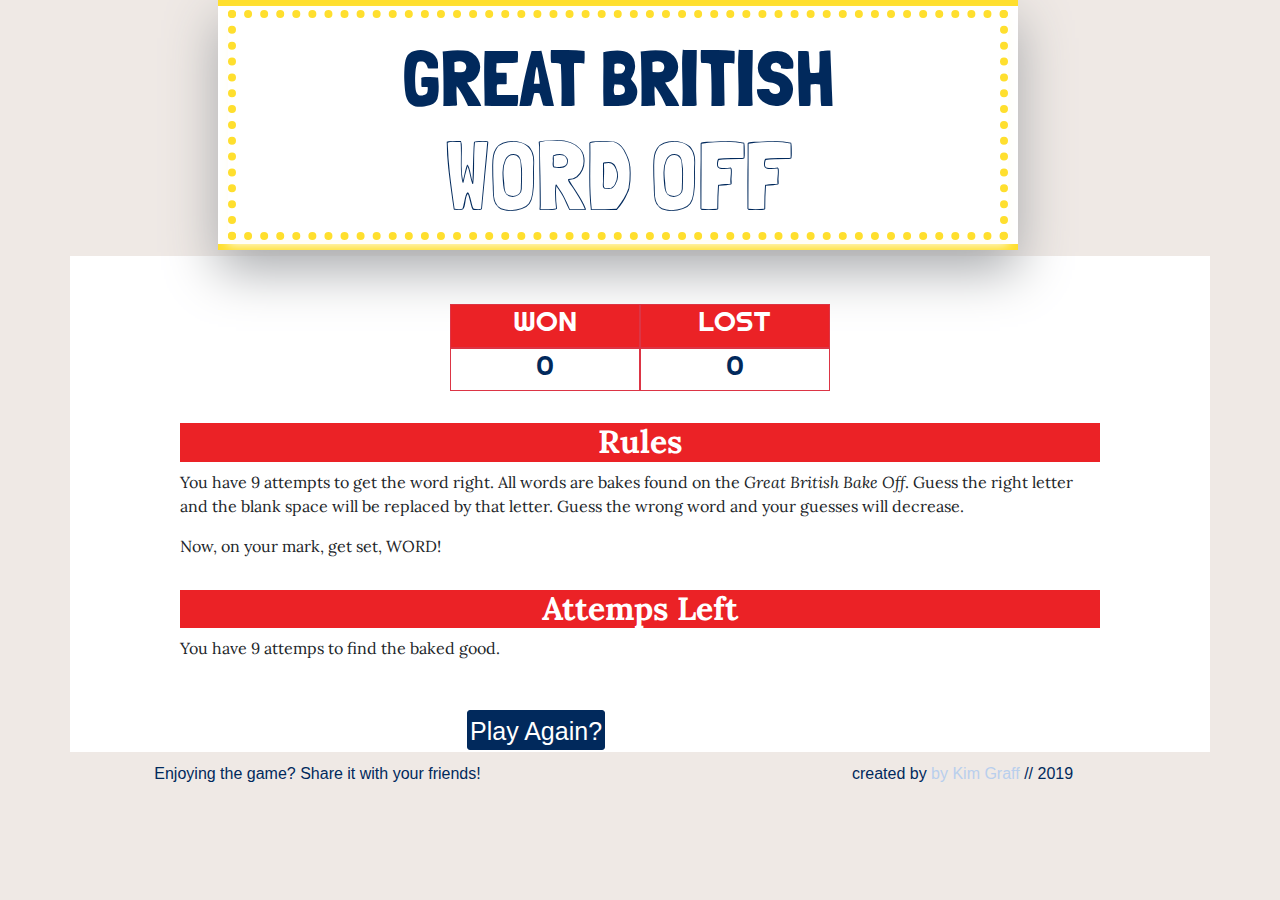
==== index.html @ e78def2b "trying to add buttons" ====
<!DOCTYPE html>
<html lang="en">
<head>
    <meta charset="UTF-8">
    <meta name="viewport" content="width=device-width, initial-scale=1.0">
    <meta http-equiv="X-UA-Compatible" content="ie=edge">
    <!--british flag favicon-->
    <link rel="shortcut icon" href="favicon.ico">
    <!--bootstrap-->
    <link rel="stylesheet" href="https://stackpath.bootstrapcdn.com/bootstrap/4.3.1/css/bootstrap.min.css" integrity="sha384-ggOyR0iXCbMQv3Xipma34MD+dH/1fQ784/j6cY/iJTQUOhcWr7x9JvoRxT2MZw1T" crossorigin="anonymous">
    <!--adding css-->
    <link rel="stylesheet" href="style.css">
    <!--add fonts Londrina Outline, Londrina Solid, Lora, and Righteous-->
    <link href="https://fonts.googleapis.com/css?family=Londrina+Outline|Londrina+Solid|Lora|Righteous" rel="stylesheet">
    <title>The Great British Word Off</title>
</head>
<body>

<!--Great British Word Off Animated Top Header // Row 1 // 1 Column //-->
    <header>
        <div class="row">
            <div class="col-md-2"></div>
                <div class="col-md-8">
                    <div class="box">
                        <span></span>
                        <span></span>
                        <span></span>
                        <span></span>
                        <div class="content">
                            <p class="header1">GREAT BRITISH</p>
                            <p class="header2">WORD OFF</p>
                        </div>
                    </div>
                </div>
            <div class="col-md-2"></div>
        </div>
    </header>

<!--CONTAINER START-->
    <div class="container">

<!--SCORE BOARD STARTS // store win and losses // 2 rows // 4 colms-->
        <div class="row mt-5"> 
            <div class="col mt-5"></div>
            <div class="col-2 border border-danger mt-5" id="won-label">
                <h3>WON</h3>
            </div>
            <div class="col-2 border border-danger mt-5" id="lost-label">
                <h3>LOST</h3>
            </div>
           <div class="col mt-5"></div>
        </div>
        <div class="row">
            <div class="col"></div>
            <div class="col-2 border border-danger" id="won-count">
                <h3 id="won">0</h3>  <!--wins will be stored here-->
            </div>
            <div class="col-2 border border-danger" id="lost-count">
                <h3 id="lost">0</h3>  <!--losses will be stored here-->
            </div>
            <div class="col"></div>
        </div> 
<!--END SCORE BOARD -->

<!--RULES FOR GAME START-->
        <div class="row mt-3">
            <div class="col-sm">
            </div>
            <div class="col-md-10  mt-3" id="rules">
                <h2>Rules</h2>
                <p>You have 9 attempts to get the word right. All words are bakes found on the <em>Great British Bake Off</em>. Guess the right letter and the blank space will be replaced by that letter. Guess the wrong word and your guesses will decrease.</p> 
                <p>Now, on your mark, get set, WORD!</p>
            </div>
            <div class="col-sm"></div>
        </div>
<!--lives updated below-->   
        <div class="row">
                <div class="col-sm"></div>
                <div class="col-md-10  mt-3">
                    <h2>Attemps Left</h2>
                    <p>You have <span id="lives-left">9</span> attemps to find the baked good. </p>
                    <div id="letter-buttons"></div> <!--words go here-->
                </div>
                <div class="col-sm"></div>
        </div>

<!--PLAY AGAIN AREA-->
        <div class="row mt-3">
            <div class="col-md-4"></div>
            <div class="col-md-4 mt-3">
                <button id="playAgain" class="game">Play Again?</button>
            </div>
            <div class="col-md-4"></div>
        </div>
<!--PLAY AGAIN END-->

    </div>
<!--CONTAINER END-->

<!--FOOTER-->
    <div class="footer">
        <div class="row">
            <div class="col-6"> <!--figure this out later-->
                Enjoying the game? Share it with your friends!
            </div>
            <div class="col-6"> <!--copyright thingy-->
                created by <a href="https://github.com/kkgraph" id="signature">by Kim Graff</a> // 2019</a>
            </div>
        </div>
    </div>
<!--FOOTER END-->

<!--link to javascript-->
<script src="logic.js"></script>
</body>
</html>
---- style.css ----
/*BASICS*/
* {
    margin: 0;
    padding: 0;
}
body {
    margin: 0;
    padding: 0;
    background:#EFE9E5;
    font-family: 'Lora', serif;
}

/*LINK*/

a {
    color: #B9CFED;
}
a:visited {
    color: #01295C;
} 
a:hover {
    color: white;
    background: #01295C;
}
a:active {
    color: #EB2226;
}

/*ANIMATED HEADER BOX ELEMENTS*/
/*WHY DOES THE LEFT AND RIGHT ONE NOT WORK UGHHHH*/
.box {
    position: absolute;
/*    top: 10%;
    left: 20%; */
    transform: translate(-50%, -50);
    width: 800px;
    height: 250px;
    background: white;
    box-sizing: border-box;
    overflow: hidden;
    box-shadow: 0 20px 50px #A7A9AC; /*maybe remove*/
    border: 2px solid(#A7A9AC);
}
.box::before {
    content: '';
    position: absolute;
    top: 0;
    left: -100%;
    width: 100%;
    height: 100%;
    background:#fff5bf;
    transition: 0.5s;
    pointer-events: none;
}
.box:hover::before {
    left: -50%;
    transform: skewX(-5deg);
}
.box .content {
    position: absolute;
    top: 10px;
    left: 10px;
    right: 10px;
    bottom: 10px;
    border: 8px dotted #ffdf2e;
    text-align: center;
    box-shadow: 0 5px 10px #fffdf2;
}
.box .content .header1 {
    color: #01295C;
    font-family: 'Londrina Solid', cursive;
    font-size: 5em;
    margin: 0;
    padding: 0;
}

.box .content .header2 {
    color: #01295C;
    font-family: 'Londrina Outline', cursive;
    font-size: 6em;
    margin: -35px;
    padding: 0;
}

.box span {
    position: absolute;
    top: 0;
    left: 0;
    width: 100%;
    height: 100%;
    display: block;
    box-sizing: border-box;
}
.box span:nth-child(1) {
    transform: rotate(0deg);
}
.box span:nth-child(3) {
    transform: rotate(180deg);
} 
.box span:before {
    content: '';
    position: absolute;
    width: 100%;
    height: 6px;
    background: #ffdf2e;
    animation: animate 4s linear infinite;
}

@keyframes animate {
    0%
    {
        transform: scaleX(0);
        transform-origin: left;
    }
    50%
    {
        transform: scaleX(1);
        transform-origin: left;
    } 
    50.1%
    {
        transform: scaleX(1);
        transform-origin: right;
    }
    100%
    {
        transform: scaleX(0);
        transform-origin: right;
    }
}

/*CONTAINER CONTENTS*/
.container {
    margin-top: 20%;
    margin-left: auto;
    margin-right: auto;
    background: white;
}
h2 {
    color: white;
    background: #EB2226;
    font-weight: bold;
    text-align: center;
}
h3 {
    color:white;
    font-family: 'Righteous', cursive;
    text-align: center;
}

/*SCORE BOARD STUFF*/
#won-label {
    background: #EB2226;
}

#lost-label {
    background: #EB2226;
}

#won {
    color: #01295C;
}

#lost {
    color: #01295C;
}

/*BUTTONS TO PLAY AGAIN*/
button{
    color:white;
    background-color: #01295C;
    font-family: sans-serif;
    font-size:25px;
    padding:2px 2px 2px 2px;
    min-width:30px;
    height:40px;
    margin: 2px 2px 2px 2px;
    border: solid 1px #01295C;
    border-radius: 3px;
  }
  
  button:hover{
    background-color:white;
    color: #01295C;
    cursor:pointer;
  }
  
  button:disabled:hover{
    background-color: #88ace0;
    border: solid 1px #88ace0;
  }
  
  button:disabled{
    border: 1px solid #A7A9AC;
    background-color: #A7A9AC;
    color: white;
    cursor: auto;
  }

  /*FOOTERS*/
  .footer {
      color: #01295C;
      margin: 10px;
      padding: auto;
      font-family: sans-serif;
      text-align: center;
  }
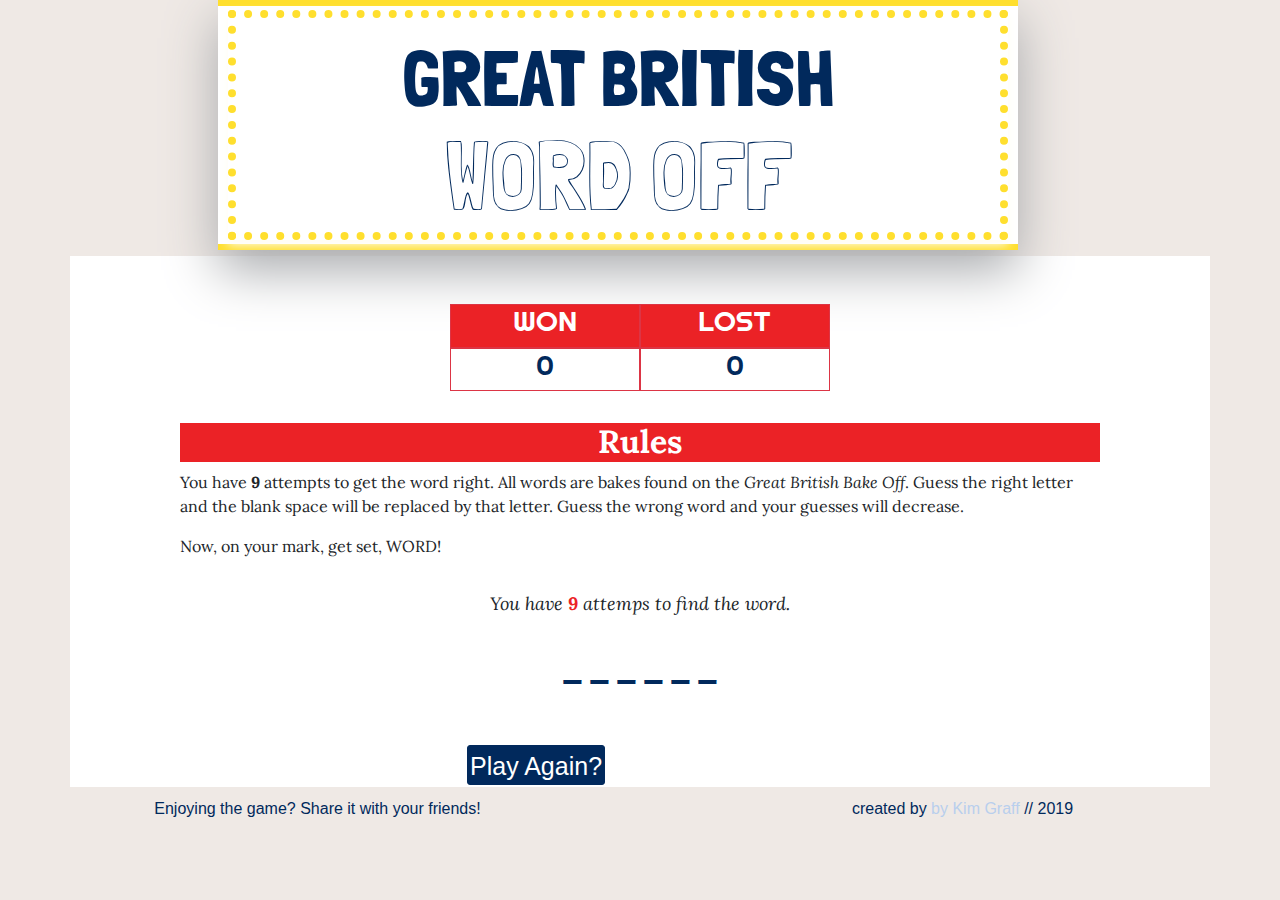
==== commit 0895a055: "ugh" ====
--- a/index.html
+++ b/index.html
@@ -52,10 +52,10 @@
         </div>
         <div class="row">
             <div class="col"></div>
-            <div class="col-2 border border-danger" id="won-count">
+            <div class="col-2 border border-danger" id="win-counter">
                 <h3 id="won">0</h3>  <!--wins will be stored here-->
             </div>
-            <div class="col-2 border border-danger" id="lost-count">
+            <div class="col-2 border border-danger" id="loss-counter">
                 <h3 id="lost">0</h3>  <!--losses will be stored here-->
             </div>
             <div class="col"></div>
@@ -68,20 +68,37 @@
             </div>
             <div class="col-md-10  mt-3" id="rules">
                 <h2>Rules</h2>
-                <p>You have 9 attempts to get the word right. All words are bakes found on the <em>Great British Bake Off</em>. Guess the right letter and the blank space will be replaced by that letter. Guess the wrong word and your guesses will decrease.</p> 
+                <p>You have <strong>9</strong> attempts to get the word right. All words are bakes found on the <em>Great British Bake Off</em>. Guess the right letter and the blank space will be replaced by that letter. Guess the wrong word and your guesses will decrease.</p> 
                 <p>Now, on your mark, get set, WORD!</p>
             </div>
             <div class="col-sm"></div>
         </div>
-<!--lives updated below-->   
+
+<!--ATTEMPS LEFT-->
         <div class="row">
                 <div class="col-sm"></div>
-                <div class="col-md-10  mt-3">
-                    <h2>Attemps Left</h2>
-                    <p>You have <span id="lives-left">9</span> attemps to find the baked good. </p>
-                    <div id="letter-buttons"></div> <!--words go here-->
+                <div class="col-md-10  mt-3" id="guesses">
+                    <p>You have <span id="guesses-left">9</span> attemps to find the word. </p>
                 </div>
                 <div class="col-sm"></div>
+        </div>
+
+<!--PUZZLE STATE--> 
+        <div class="row">
+                <div class="col-sm"></div>
+                <div class="col-md-10 mt-3">
+                    <h1 id="puzzle-state">_ _ _ _ _ _</h1>
+                </div>
+                <div class="col-sm"></div>
+            </div>
+
+<!--PLAY BUTTONS-->
+        <div class="row">
+            <div class="col-sm"></div>
+            <div class="col-md-10 mt-3">
+                <div id="letter-buttons"></div> <!--words go here-->
+            </div>
+            <div class="col-sm"></div>
         </div>
 
 <!--PLAY AGAIN AREA-->
--- a/style.css
+++ b/style.css
@@ -137,6 +137,12 @@
     margin-right: auto;
     background: white;
 }
+h1 {
+    color: #01295C;
+    font-family: 'Londrina Solid', cursive;
+    font-size: 2em;
+    text-align: center;
+}
 h2 {
     color: white;
     background: #EB2226;
@@ -164,6 +170,19 @@
 
 #lost {
     color: #01295C;
+}
+
+#guesses-left {
+    color: #EB2226;
+    font-weight: bold;
+    font-style: normal;
+    font-size: 18px;
+}
+
+#guesses {
+    text-align: center;
+    font-style: italic;
+    font-size: 18px;
 }
 
 /*BUTTONS TO PLAY AGAIN*/
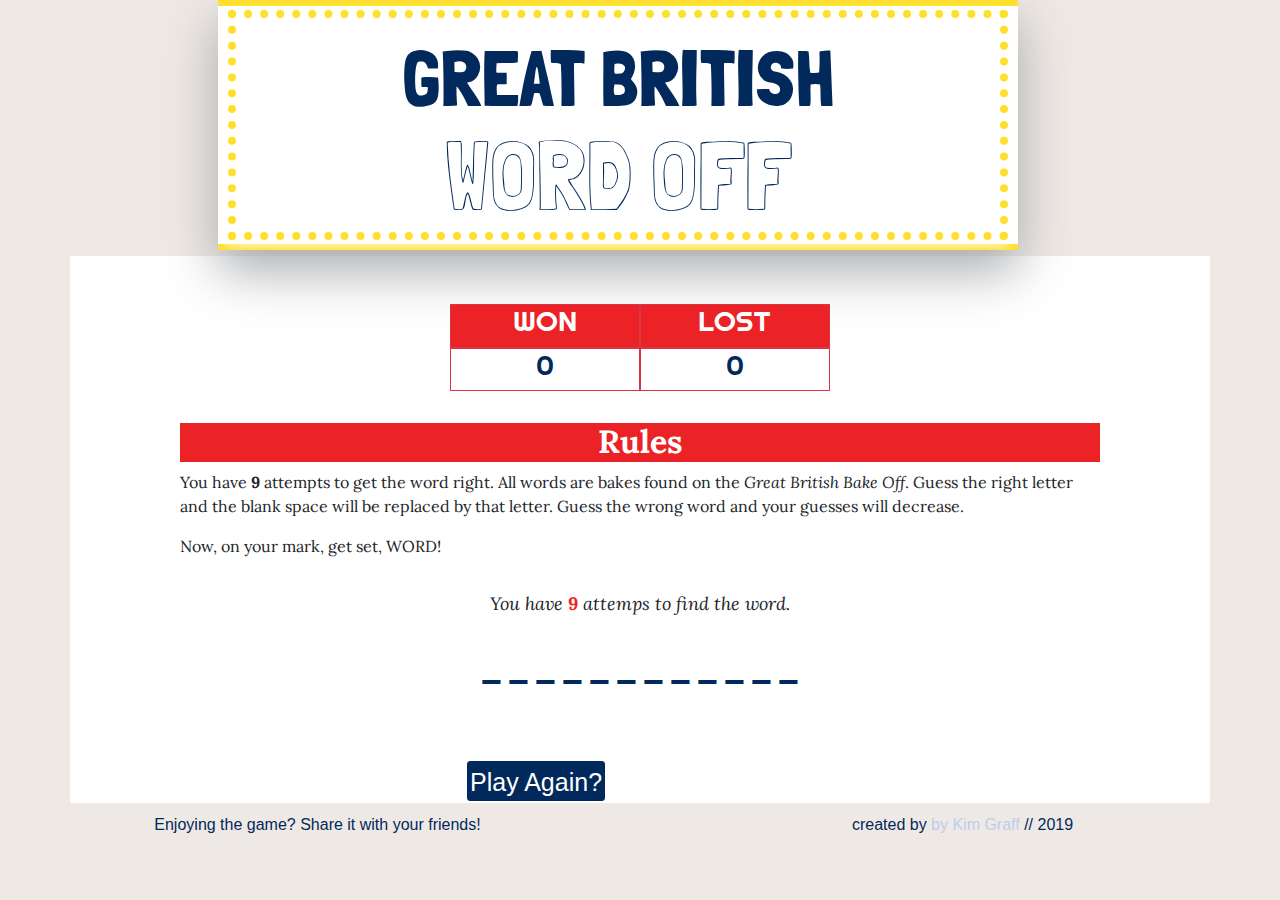
==== commit e1378bac: "90% functioning but still needs more style" ====
--- a/index.html
+++ b/index.html
@@ -96,11 +96,20 @@
         <div class="row">
             <div class="col-sm"></div>
             <div class="col-md-10 mt-3">
-                <div id="letter-buttons"></div> <!--words go here-->
+                <div id="wrong-guesses"></div> <!--words go here-->
             </div>
             <div class="col-sm"></div>
         </div>
 
+<!--GUESS LETTERS-->
+        <div class="row">
+                <div class="col-sm"></div>
+                <div class="col-md-10 mt-3">
+                    <div id="letter-buttons"></div> <!--words go here-->
+                </div>
+                <div class="col-sm"></div>
+            </div>
+    
 <!--PLAY AGAIN AREA-->
         <div class="row mt-3">
             <div class="col-md-4"></div>
@@ -127,7 +136,7 @@
     </div>
 <!--FOOTER END-->
 
-<!--link to javascript-->
+<!--LINK JAVASCRIPT-->
 <script src="logic.js"></script>
 </body>
 </html>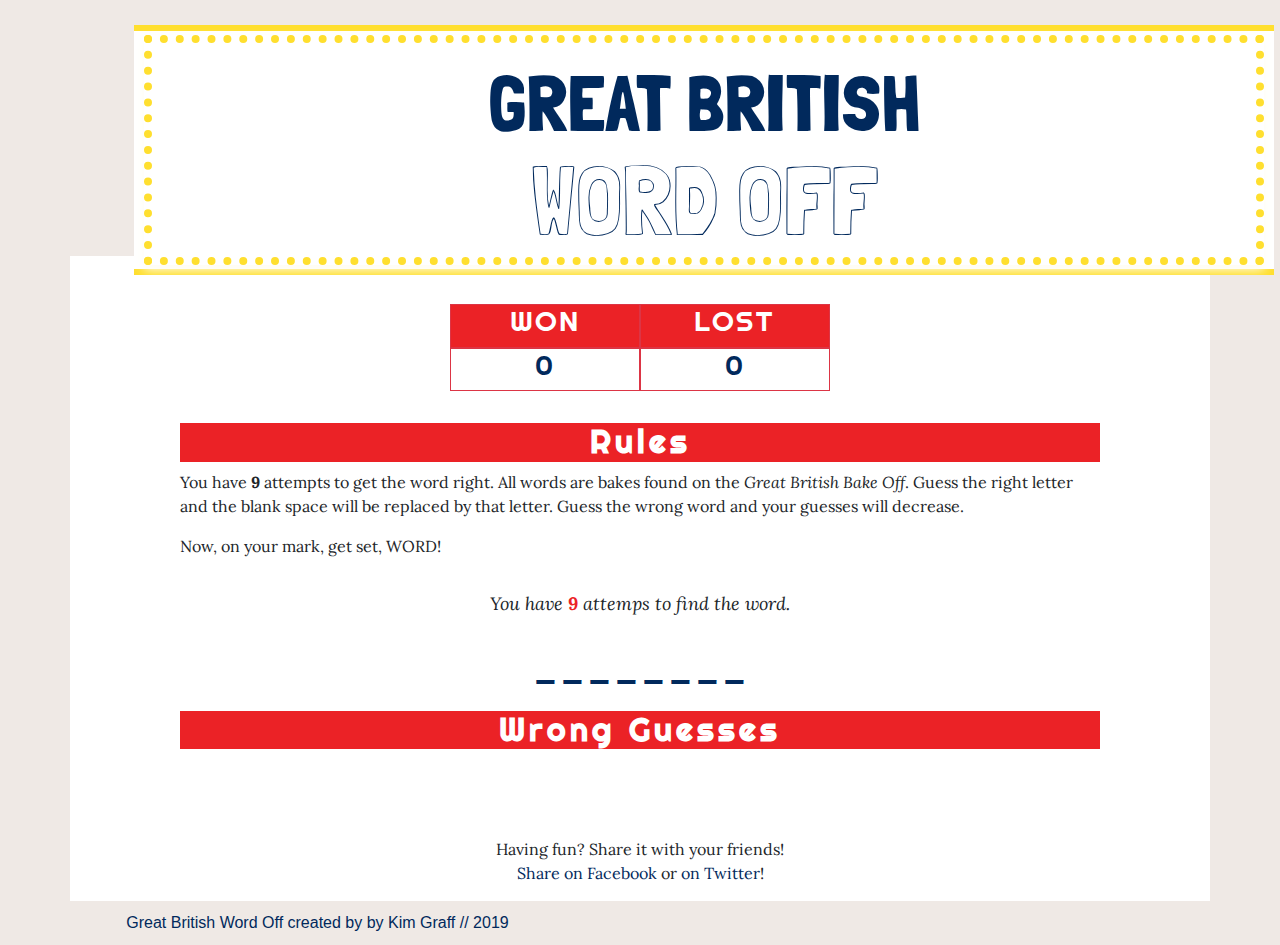
==== commit 0d6f1351: "updating latest version" ====
--- a/index.html
+++ b/index.html
@@ -19,20 +19,20 @@
 <!--Great British Word Off Animated Top Header // Row 1 // 1 Column //-->
     <header>
         <div class="row">
-            <div class="col-md-2"></div>
-                <div class="col-md-8">
-                    <div class="box">
-                        <span></span>
-                        <span></span>
-                        <span></span>
-                        <span></span>
-                        <div class="content">
-                            <p class="header1">GREAT BRITISH</p>
-                            <p class="header2">WORD OFF</p>
-                        </div>
+            <div class="col-sm"></div>
+            <div class="col-md-10">
+                <div class="box">
+                    <span></span>
+                    <span></span>
+                    <span></span>
+                    <span></span>
+                    <div class="content">
+                        <p class="header1">GREAT BRITISH</p>
+                        <p class="header2">WORD OFF</p>
                     </div>
                 </div>
-            <div class="col-md-2"></div>
+            </div>
+            <div class="col-sm"></div>
         </div>
     </header>
 
@@ -92,45 +92,55 @@
                 <div class="col-sm"></div>
             </div>
 
-<!--PLAY BUTTONS-->
-        <div class="row">
+<!--PLAY BUTTONS // sadly did not figure out how to do this T_T-->
+        <!-- <div class="row">
             <div class="col-sm"></div>
             <div class="col-md-10 mt-3">
-                <div id="wrong-guesses"></div> <!--words go here-->
+                <div id="letter-buttons"></div> LETTER BUTTONS WOULD GO HERE
             </div>
             <div class="col-sm"></div>
-        </div>
+        </div> -->
 
 <!--GUESS LETTERS-->
         <div class="row">
                 <div class="col-sm"></div>
                 <div class="col-md-10 mt-3">
-                    <div id="letter-buttons"></div> <!--words go here-->
+                    <h2>Wrong Guesses</h2>
+                        <div id="wrong-guesses"><!--wrong letters go here--></div> 
                 </div>
                 <div class="col-sm"></div>
             </div>
     
-<!--PLAY AGAIN AREA-->
-        <div class="row mt-3">
+<!--SHARE STUFF-->
+<div class="row mt-5">
+        <div class="col-sm"></div>
+        <div class="col-md-10 mt-3">
+                <p> <center>Having fun? Share it with your friends!
+                <br>
+                <a href="https://www.facebook.com/sharer/sharer.php?u=">Share on Facebook</a> or <a href="https://twitter.com/home?status=">on Twitter</a>!</center></p>
+        </div>
+        <div class="col-sm"></div>
+    </div>
+
+<!--PLAY AGAIN AREA // maybe not do this one-->
+        <!-- <div class="row mt-3">
             <div class="col-md-4"></div>
             <div class="col-md-4 mt-3">
                 <button id="playAgain" class="game">Play Again?</button>
             </div>
             <div class="col-md-4"></div>
-        </div>
+        </div> -->
 <!--PLAY AGAIN END-->
-
     </div>
 <!--CONTAINER END-->
 
 <!--FOOTER-->
     <div class="footer">
         <div class="row">
-            <div class="col-6"> <!--figure this out later-->
-                Enjoying the game? Share it with your friends!
+            <div class="col-6"> <!--credit thingy-->
+                Great British Word Off created by <a href="https://github.com/kkgraph" id="signature">by Kim Graff</a> // 2019</a>
             </div>
-            <div class="col-6"> <!--copyright thingy-->
-                created by <a href="https://github.com/kkgraph" id="signature">by Kim Graff</a> // 2019</a>
+            <div class="col-6"> 
             </div>
         </div>
     </div>
--- a/style.css
+++ b/style.css
@@ -14,7 +14,7 @@
 /*LINK*/
 
 a {
-    color: #B9CFED;
+    color: #01295C;
 }
 a:visited {
     color: #01295C;
@@ -31,16 +31,13 @@
 /*WHY DOES THE LEFT AND RIGHT ONE NOT WORK UGHHHH*/
 .box {
     position: absolute;
-/*    top: 10%;
-    left: 20%; */
     transform: translate(-50%, -50);
-    width: 800px;
+    width: 1140px;
     height: 250px;
     background: white;
     box-sizing: border-box;
     overflow: hidden;
-    box-shadow: 0 20px 50px #A7A9AC; /*maybe remove*/
-    border: 2px solid(#A7A9AC);
+    margin: 25px;
 }
 .box::before {
     content: '';
@@ -53,10 +50,6 @@
     transition: 0.5s;
     pointer-events: none;
 }
-.box:hover::before {
-    left: -50%;
-    transform: skewX(-5deg);
-}
 .box .content {
     position: absolute;
     top: 10px;
@@ -148,11 +141,14 @@
     background: #EB2226;
     font-weight: bold;
     text-align: center;
+    font-family: 'Righteous', cursive;
+    letter-spacing: 4px;
 }
 h3 {
     color:white;
     font-family: 'Righteous', cursive;
     text-align: center;
+    letter-spacing: 2px;
 }
 
 /*SCORE BOARD STUFF*/
@@ -185,7 +181,16 @@
     font-size: 18px;
 }
 
-/*BUTTONS TO PLAY AGAIN*/
+#wrong-guesses {
+    color: #01295C;
+    text-align: center;
+    font-family: 'Londrina Solid', cursive;
+    font-style: italic;
+    font-size: 22px;
+    letter-spacing: 3px;
+}
+
+/*BUTTONS TO PLAY AGAIN -- didn't figure out buttons :( */
 button{
     color:white;
     background-color: #01295C;
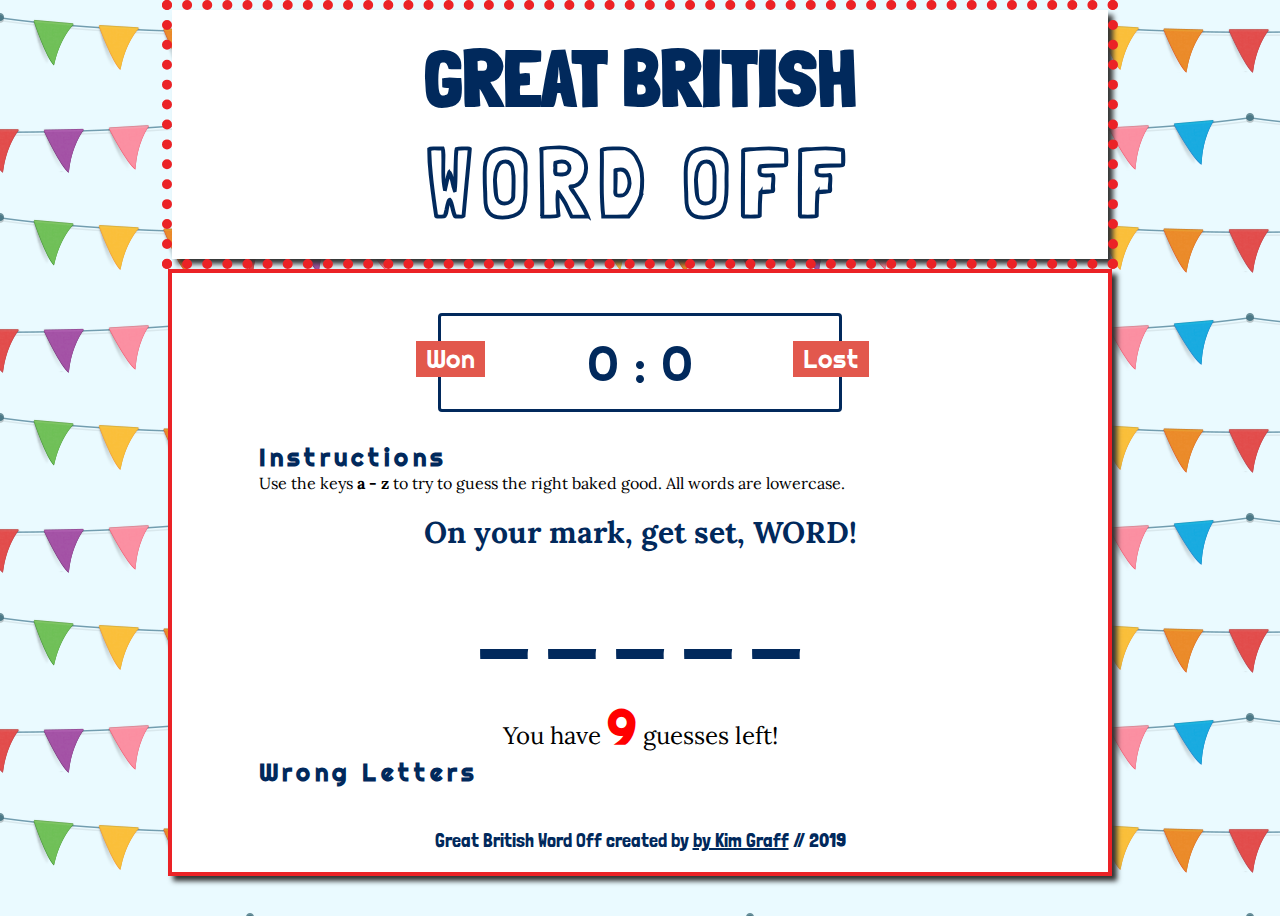
==== commit e411fafb: "organize files" ====
--- a/index.html
+++ b/index.html
@@ -1,3 +1,6 @@
+<!--
+    TRYING OUT A NEW LOOK WITHOUT BOOTSTRAP
+-->
 <!DOCTYPE html>
 <html lang="en">
 <head>
@@ -6,8 +9,6 @@
     <meta http-equiv="X-UA-Compatible" content="ie=edge">
     <!--british flag favicon-->
     <link rel="shortcut icon" href="favicon.ico">
-    <!--bootstrap-->
-    <link rel="stylesheet" href="https://stackpath.bootstrapcdn.com/bootstrap/4.3.1/css/bootstrap.min.css" integrity="sha384-ggOyR0iXCbMQv3Xipma34MD+dH/1fQ784/j6cY/iJTQUOhcWr7x9JvoRxT2MZw1T" crossorigin="anonymous">
     <!--adding css-->
     <link rel="stylesheet" href="style.css">
     <!--add fonts Londrina Outline, Londrina Solid, Lora, and Righteous-->
@@ -15,136 +16,48 @@
     <title>The Great British Word Off</title>
 </head>
 <body>
-
-<!--Great British Word Off Animated Top Header // Row 1 // 1 Column //-->
     <header>
-        <div class="row">
-            <div class="col-sm"></div>
-            <div class="col-md-10">
-                <div class="box">
-                    <span></span>
-                    <span></span>
-                    <span></span>
-                    <span></span>
-                    <div class="content">
-                        <p class="header1">GREAT BRITISH</p>
-                        <p class="header2">WORD OFF</p>
-                    </div>
-                </div>
-            </div>
-            <div class="col-sm"></div>
-        </div>
+        <h1>GREAT BRITISH</h1> <h1 class="outline">WORD OFF</h1>
     </header>
 
-<!--CONTAINER START-->
-    <div class="container">
+    <div class="container"> <!--DIV FOR CONTAINER START-->
 
-<!--SCORE BOARD STARTS // store win and losses // 2 rows // 4 colms-->
-        <div class="row mt-5"> 
-            <div class="col mt-5"></div>
-            <div class="col-2 border border-danger mt-5" id="won-label">
-                <h3>WON</h3>
-            </div>
-            <div class="col-2 border border-danger mt-5" id="lost-label">
-                <h3>LOST</h3>
-            </div>
-           <div class="col mt-5"></div>
-        </div>
-        <div class="row">
-            <div class="col"></div>
-            <div class="col-2 border border-danger" id="win-counter">
-                <h3 id="won">0</h3>  <!--wins will be stored here-->
-            </div>
-            <div class="col-2 border border-danger" id="loss-counter">
-                <h3 id="lost">0</h3>  <!--losses will be stored here-->
-            </div>
-            <div class="col"></div>
-        </div> 
-<!--END SCORE BOARD -->
-
-<!--RULES FOR GAME START-->
-        <div class="row mt-3">
-            <div class="col-sm">
-            </div>
-            <div class="col-md-10  mt-3" id="rules">
-                <h2>Rules</h2>
-                <p>You have <strong>9</strong> attempts to get the word right. All words are bakes found on the <em>Great British Bake Off</em>. Guess the right letter and the blank space will be replaced by that letter. Guess the wrong word and your guesses will decrease.</p> 
-                <p>Now, on your mark, get set, WORD!</p>
-            </div>
-            <div class="col-sm"></div>
+<!--SCORE BOARD START-->
+        <div class="score-board">
+            <div id="win-label" class="badge">Won</div>
+            <div id="loss-label" class="badge">Lost</div>
+            <span id="win-counter">0</span>  :  <span id="loss-counter">0</span>
         </div>
 
-<!--ATTEMPS LEFT-->
-        <div class="row">
-                <div class="col-sm"></div>
-                <div class="col-md-10  mt-3" id="guesses">
-                    <p>You have <span id="guesses-left">9</span> attemps to find the word. </p>
-                </div>
-                <div class="col-sm"></div>
+<!-- RULES FOR GAME START-->
+        <div class="rules">
+            <h2>Instructions</h2>
+                <p>Use the keys <strong>a - z</strong> to try to guess the right baked good. All words are lowercase.</p> 
+        </div>
+        
+    <!--results announced here instead of in alert. I think it looks nicer-->
+        <div class="result">
+            <p>On your mark, get set, WORD!</p>
         </div>
 
-<!--PUZZLE STATE--> 
-        <div class="row">
-                <div class="col-sm"></div>
-                <div class="col-md-10 mt-3">
-                    <h1 id="puzzle-state">_ _ _ _ _ _</h1>
-                </div>
-                <div class="col-sm"></div>
-            </div>
-
-<!--PLAY BUTTONS // sadly did not figure out how to do this T_T-->
-        <!-- <div class="row">
-            <div class="col-sm"></div>
-            <div class="col-md-10 mt-3">
-                <div id="letter-buttons"></div> LETTER BUTTONS WOULD GO HERE
-            </div>
-            <div class="col-sm"></div>
-        </div> -->
-
-<!--GUESS LETTERS-->
-        <div class="row">
-                <div class="col-sm"></div>
-                <div class="col-md-10 mt-3">
-                    <h2>Wrong Guesses</h2>
-                        <div id="wrong-guesses"><!--wrong letters go here--></div> 
-                </div>
-                <div class="col-sm"></div>
-            </div>
-    
-<!--SHARE STUFF-->
-<div class="row mt-5">
-        <div class="col-sm"></div>
-        <div class="col-md-10 mt-3">
-                <p> <center>Having fun? Share it with your friends!
-                <br>
-                <a href="https://www.facebook.com/sharer/sharer.php?u=">Share on Facebook</a> or <a href="https://twitter.com/home?status=">on Twitter</a>!</center></p>
+    <!--PUZZLE STATE--> 
+        <div class="puzzle">
+            <h1 id="puzzle-state">_ _ _ _ _ _ _</h1>
         </div>
-        <div class="col-sm"></div>
-    </div>
-
-<!--PLAY AGAIN AREA // maybe not do this one-->
-        <!-- <div class="row mt-3">
-            <div class="col-md-4"></div>
-            <div class="col-md-4 mt-3">
-                <button id="playAgain" class="game">Play Again?</button>
-            </div>
-            <div class="col-md-4"></div>
-        </div> -->
-<!--PLAY AGAIN END-->
-    </div>
-<!--CONTAINER END-->
+        <div class="wrong">
+            <p>You have <span id="guesses-left">9</span> guesses left!</p>
+            <h2>Wrong Letters</h2>
+            <div id="wrong-guesses"><!--wrong letters go here--></div>
+        </div>
 
 <!--FOOTER-->
     <div class="footer">
-        <div class="row">
-            <div class="col-6"> <!--credit thingy-->
-                Great British Word Off created by <a href="https://github.com/kkgraph" id="signature">by Kim Graff</a> // 2019</a>
-            </div>
-            <div class="col-6"> 
-            </div>
-        </div>
-    </div>
+        <!--credit thingy-->
+        Great British Word Off created by <a href="https://github.com/kkgraph">by Kim Graff</a> // 2019</a>
+   </div>
 <!--FOOTER END-->
+
+</div> <!--DIV for CONTAINER END-->
 
 <!--LINK JAVASCRIPT-->
 <script src="logic.js"></script>
--- a/style.css
+++ b/style.css
@@ -1,146 +1,78 @@
-
+/* to go with the index2.html to try out a different style */
 /*BASICS*/
 * {
     margin: 0;
     padding: 0;
 }
+
+header {
+    background: white;
+    padding: 20px;
+    width: 70%;
+    margin: auto;
+    margin-top: 10px;
+    outline: 10px dotted #EB2226;
+    box-shadow: 5px 5px 5px #333;
+    animation: 1.5s animateBorder infinite;
+}
+	
+@keyframes animateBorder {
+  to {
+    outline-color: #FFDF00;
+    box-shadow: 0 0 0 6px #EB2226;
+  }
+}
+
 body {
     margin: 0;
     padding: 0;
-    background:#EFE9E5;
+    background-image: url(background.png);
+    background-repeat: repeat;
     font-family: 'Lora', serif;
 }
 
+.container {
+    background: white;
+    padding: 20px;
+    margin: auto;
+    margin-top: 10px;
+    margin-bottom: 40px;
+    width: 70%;
+    border: 4px solid #EB2226;
+    box-shadow: 5px 5px 5px #333;
+}
+
 /*LINK*/
 
 a {
     color: #01295C;
 }
 a:visited {
-    color: #01295C;
+    color: #A7A9AC;
 } 
 a:hover {
-    color: white;
-    background: #01295C;
+    color: #EB2226;
 }
 a:active {
     color: #EB2226;
 }
 
-/*ANIMATED HEADER BOX ELEMENTS*/
-/*WHY DOES THE LEFT AND RIGHT ONE NOT WORK UGHHHH*/
-.box {
-    position: absolute;
-    transform: translate(-50%, -50);
-    width: 1140px;
-    height: 250px;
-    background: white;
-    box-sizing: border-box;
-    overflow: hidden;
-    margin: 25px;
-}
-.box::before {
-    content: '';
-    position: absolute;
-    top: 0;
-    left: -100%;
-    width: 100%;
-    height: 100%;
-    background:#fff5bf;
-    transition: 0.5s;
-    pointer-events: none;
-}
-.box .content {
-    position: absolute;
-    top: 10px;
-    left: 10px;
-    right: 10px;
-    bottom: 10px;
-    border: 8px dotted #ffdf2e;
-    text-align: center;
-    box-shadow: 0 5px 10px #fffdf2;
-}
-.box .content .header1 {
+/*CONTAINER CONTENTS*/
+h1 {
     color: #01295C;
     font-family: 'Londrina Solid', cursive;
     font-size: 5em;
-    margin: 0;
-    padding: 0;
-}
-
-.box .content .header2 {
-    color: #01295C;
-    font-family: 'Londrina Outline', cursive;
-    font-size: 6em;
-    margin: -35px;
-    padding: 0;
-}
-
-.box span {
-    position: absolute;
-    top: 0;
-    left: 0;
-    width: 100%;
-    height: 100%;
-    display: block;
-    box-sizing: border-box;
-}
-.box span:nth-child(1) {
-    transform: rotate(0deg);
-}
-.box span:nth-child(3) {
-    transform: rotate(180deg);
-} 
-.box span:before {
-    content: '';
-    position: absolute;
-    width: 100%;
-    height: 6px;
-    background: #ffdf2e;
-    animation: animate 4s linear infinite;
-}
-
-@keyframes animate {
-    0%
-    {
-        transform: scaleX(0);
-        transform-origin: left;
-    }
-    50%
-    {
-        transform: scaleX(1);
-        transform-origin: left;
-    } 
-    50.1%
-    {
-        transform: scaleX(1);
-        transform-origin: right;
-    }
-    100%
-    {
-        transform: scaleX(0);
-        transform-origin: right;
-    }
-}
-
-/*CONTAINER CONTENTS*/
-.container {
-    margin-top: 20%;
-    margin-left: auto;
-    margin-right: auto;
-    background: white;
-}
-h1 {
-    color: #01295C;
-    font-family: 'Londrina Solid', cursive;
-    font-size: 2em;
-    text-align: center;
+    text-align: center;
+}
+.outline {
+  font-family: 'Londrina Outline', cursive;
+  font-size: 6em;
+  letter-spacing: 10px;
 }
 h2 {
-    color: white;
-    background: #EB2226;
-    font-weight: bold;
-    text-align: center;
+    color: #01295C;
+    font-weight: bold;
+    text-align: justify;
     font-family: 'Righteous', cursive;
     letter-spacing: 4px;
 }
@@ -152,44 +84,98 @@
 }
 
 /*SCORE BOARD STUFF*/
-#won-label {
-    background: #EB2226;
-}
-
-#lost-label {
-    background: #EB2226;
-}
-
-#won {
-    color: #01295C;
-}
-
-#lost {
-    color: #01295C;
-}
-
+
+.score-board {
+    margin: 20px auto;
+    border: 3px solid #01295C;
+    border-radius: 4px;
+    text-align: center;
+    width: 40%;
+    height: 20%;
+    color: #01295C;
+    font-size: 50px;
+    padding: 15px 20px;
+    font-family: 'Righteous', sans-serif;
+    position: relative;
+}
+
+.badge {
+    background: #e2584d;
+    color: white;
+    font-size: 25px;
+    padding: 2px 10px;
+    font-family: 'Righteous', sans-serif;
+}
+
+#win-label {
+    position: absolute;
+    top: 25px;
+    left: -25px;
+}
+
+#loss-label {
+    position: absolute;
+    top: 25px;
+    right: -30px;
+}
+
+/*RESULT STILL NEEDS TO BE FIXED!!!!!!!!!*/
+.result {
+    font-size: 30px;
+    color: #01295C;
+}
+.result > p {
+    text-align: center;
+    font-family: 'Lora', serif;
+    font-weight: bold;
+}
+
+/* BODY CONTENT: RULES*/
+.rules {
+    width: 85%;
+    margin: auto;
+    margin-bottom: 10px;
+    margin-top: 10px;
+    padding: 10px;
+}
+.puzzle {
+    width: 85%;
+    margin: auto;
+    margin-bottom: 10px;
+    margin-top: 10px;
+    padding: 10px;
+}
+.wrong {
+    width: 85%;
+    margin: auto;
+    margin-bottom: 30px;
+    margin-top: 10px;
+    padding: 10px;
+}
+
+.wrong > p {
+    text-align: center;
+    font-size: 1.5em;
+}
+
+/* THIS IS NOT WORKING YET */
 #guesses-left {
-    color: #EB2226;
-    font-weight: bold;
-    font-style: normal;
-    font-size: 18px;
-}
-
-#guesses {
-    text-align: center;
-    font-style: italic;
-    font-size: 18px;
-}
-
+    color: red;
+    font-family:  'Righteous', sans-serif;
+    font-size: 2em;
+    font-weight: bold;
+}
+
+/*WRONG GUESSES*/
 #wrong-guesses {
-    color: #01295C;
-    text-align: center;
-    font-family: 'Londrina Solid', cursive;
-    font-style: italic;
-    font-size: 22px;
-    letter-spacing: 3px;
-}
-
+    color: red;
+    font-family: 'Righteous', sans-serif;
+    font-size: 40px;
+    font-weight: bold;
+    text-align: center;
+    letter-spacing: 4px;
+    text-transform: uppercase;
+}
 /*BUTTONS TO PLAY AGAIN -- didn't figure out buttons :( */
 button{
     color:white;
@@ -225,8 +211,9 @@
   /*FOOTERS*/
   .footer {
       color: #01295C;
-      margin: 10px;
       padding: auto;
-      font-family: sans-serif;
+      font-family: 'Londrina Solid', cursive;
+      font-size: 20px;
       text-align: center;
-  }+
+}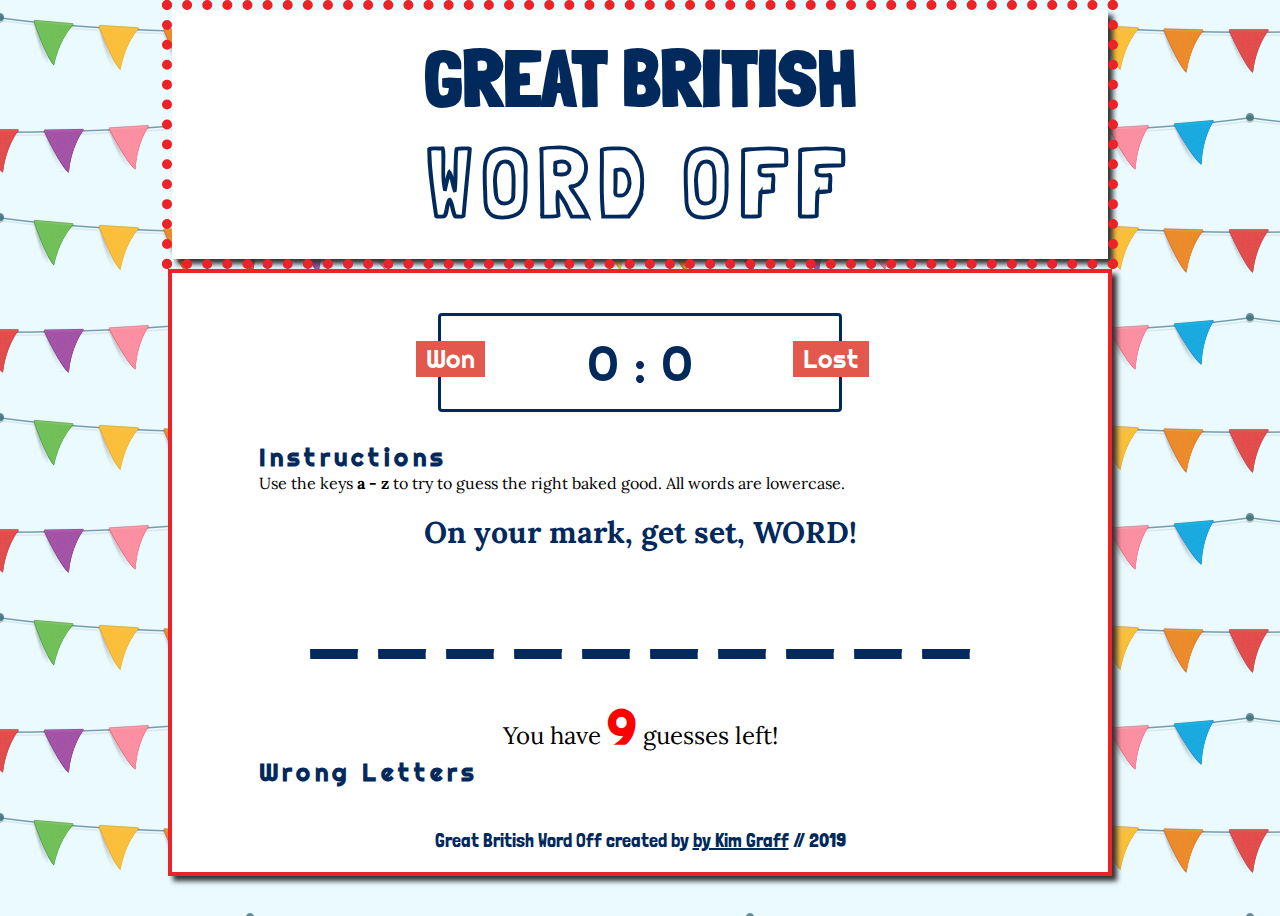
==== commit efb03bdd: "organizing files" ====
--- a/index.html
+++ b/index.html
@@ -8,9 +8,9 @@
     <meta name="viewport" content="width=device-width, initial-scale=1.0">
     <meta http-equiv="X-UA-Compatible" content="ie=edge">
     <!--british flag favicon-->
-    <link rel="shortcut icon" href="favicon.ico">
+    <link rel="shortcut icon" href="assets/favicon.ico">
     <!--adding css-->
-    <link rel="stylesheet" href="style.css">
+    <link rel="stylesheet" href="assets/style.css">
     <!--add fonts Londrina Outline, Londrina Solid, Lora, and Righteous-->
     <link href="https://fonts.googleapis.com/css?family=Londrina+Outline|Londrina+Solid|Lora|Righteous" rel="stylesheet">
     <title>The Great British Word Off</title>
@@ -60,6 +60,6 @@
 </div> <!--DIV for CONTAINER END-->
 
 <!--LINK JAVASCRIPT-->
-<script src="logic.js"></script>
+<script src="assets/logic.js"></script>
 </body>
 </html>--- a/assets/style.css
+++ b/assets/style.css
@@ -0,0 +1,219 @@
+/* to go with the index2.html to try out a different style */
+/*BASICS*/
+* {
+    margin: 0;
+    padding: 0;
+}
+
+header {
+    background: white;
+    padding: 20px;
+    width: 70%;
+    margin: auto;
+    margin-top: 10px;
+    outline: 10px dotted #EB2226;
+    box-shadow: 5px 5px 5px #333;
+    animation: 1.5s animateBorder infinite;
+}
+	
+@keyframes animateBorder {
+  to {
+    outline-color: #FFDF00;
+    box-shadow: 0 0 0 6px #EB2226;
+  }
+}
+
+body {
+    margin: 0;
+    padding: 0;
+    background-image: url(background.png);
+    background-repeat: repeat;
+    font-family: 'Lora', serif;
+}
+
+.container {
+    background: white;
+    padding: 20px;
+    margin: auto;
+    margin-top: 10px;
+    margin-bottom: 40px;
+    width: 70%;
+    border: 4px solid #EB2226;
+    box-shadow: 5px 5px 5px #333;
+}
+
+/*LINK*/
+
+a {
+    color: #01295C;
+}
+a:visited {
+    color: #A7A9AC;
+} 
+a:hover {
+    color: #EB2226;
+}
+a:active {
+    color: #EB2226;
+}
+
+/*CONTAINER CONTENTS*/
+h1 {
+    color: #01295C;
+    font-family: 'Londrina Solid', cursive;
+    font-size: 5em;
+    text-align: center;
+}
+.outline {
+  font-family: 'Londrina Outline', cursive;
+  font-size: 6em;
+  letter-spacing: 10px;
+}
+h2 {
+    color: #01295C;
+    font-weight: bold;
+    text-align: justify;
+    font-family: 'Righteous', cursive;
+    letter-spacing: 4px;
+}
+h3 {
+    color:white;
+    font-family: 'Righteous', cursive;
+    text-align: center;
+    letter-spacing: 2px;
+}
+
+/*SCORE BOARD STUFF*/
+
+.score-board {
+    margin: 20px auto;
+    border: 3px solid #01295C;
+    border-radius: 4px;
+    text-align: center;
+    width: 40%;
+    height: 20%;
+    color: #01295C;
+    font-size: 50px;
+    padding: 15px 20px;
+    font-family: 'Righteous', sans-serif;
+    position: relative;
+}
+
+.badge {
+    background: #e2584d;
+    color: white;
+    font-size: 25px;
+    padding: 2px 10px;
+    font-family: 'Righteous', sans-serif;
+}
+
+#win-label {
+    position: absolute;
+    top: 25px;
+    left: -25px;
+}
+
+#loss-label {
+    position: absolute;
+    top: 25px;
+    right: -30px;
+}
+
+/*RESULT STILL NEEDS TO BE FIXED!!!!!!!!!*/
+.result {
+    font-size: 30px;
+    color: #01295C;
+}
+.result > p {
+    text-align: center;
+    font-family: 'Lora', serif;
+    font-weight: bold;
+}
+
+/* BODY CONTENT: RULES*/
+.rules {
+    width: 85%;
+    margin: auto;
+    margin-bottom: 10px;
+    margin-top: 10px;
+    padding: 10px;
+}
+.puzzle {
+    width: 85%;
+    margin: auto;
+    margin-bottom: 10px;
+    margin-top: 10px;
+    padding: 10px;
+}
+.wrong {
+    width: 85%;
+    margin: auto;
+    margin-bottom: 30px;
+    margin-top: 10px;
+    padding: 10px;
+}
+
+.wrong > p {
+    text-align: center;
+    font-size: 1.5em;
+}
+
+/* THIS IS NOT WORKING YET */
+#guesses-left {
+    color: red;
+    font-family:  'Righteous', sans-serif;
+    font-size: 2em;
+    font-weight: bold;
+}
+
+/*WRONG GUESSES*/
+#wrong-guesses {
+    color: red;
+    font-family: 'Righteous', sans-serif;
+    font-size: 40px;
+    font-weight: bold;
+    text-align: center;
+    letter-spacing: 4px;
+    text-transform: uppercase;
+}
+/*BUTTONS TO PLAY AGAIN -- didn't figure out buttons :( */
+button{
+    color:white;
+    background-color: #01295C;
+    font-family: sans-serif;
+    font-size:25px;
+    padding:2px 2px 2px 2px;
+    min-width:30px;
+    height:40px;
+    margin: 2px 2px 2px 2px;
+    border: solid 1px #01295C;
+    border-radius: 3px;
+  }
+  
+  button:hover{
+    background-color:white;
+    color: #01295C;
+    cursor:pointer;
+  }
+  
+  button:disabled:hover{
+    background-color: #88ace0;
+    border: solid 1px #88ace0;
+  }
+  
+  button:disabled{
+    border: 1px solid #A7A9AC;
+    background-color: #A7A9AC;
+    color: white;
+    cursor: auto;
+  }
+
+  /*FOOTERS*/
+  .footer {
+      color: #01295C;
+      padding: auto;
+      font-family: 'Londrina Solid', cursive;
+      font-size: 20px;
+      text-align: center;
+
+}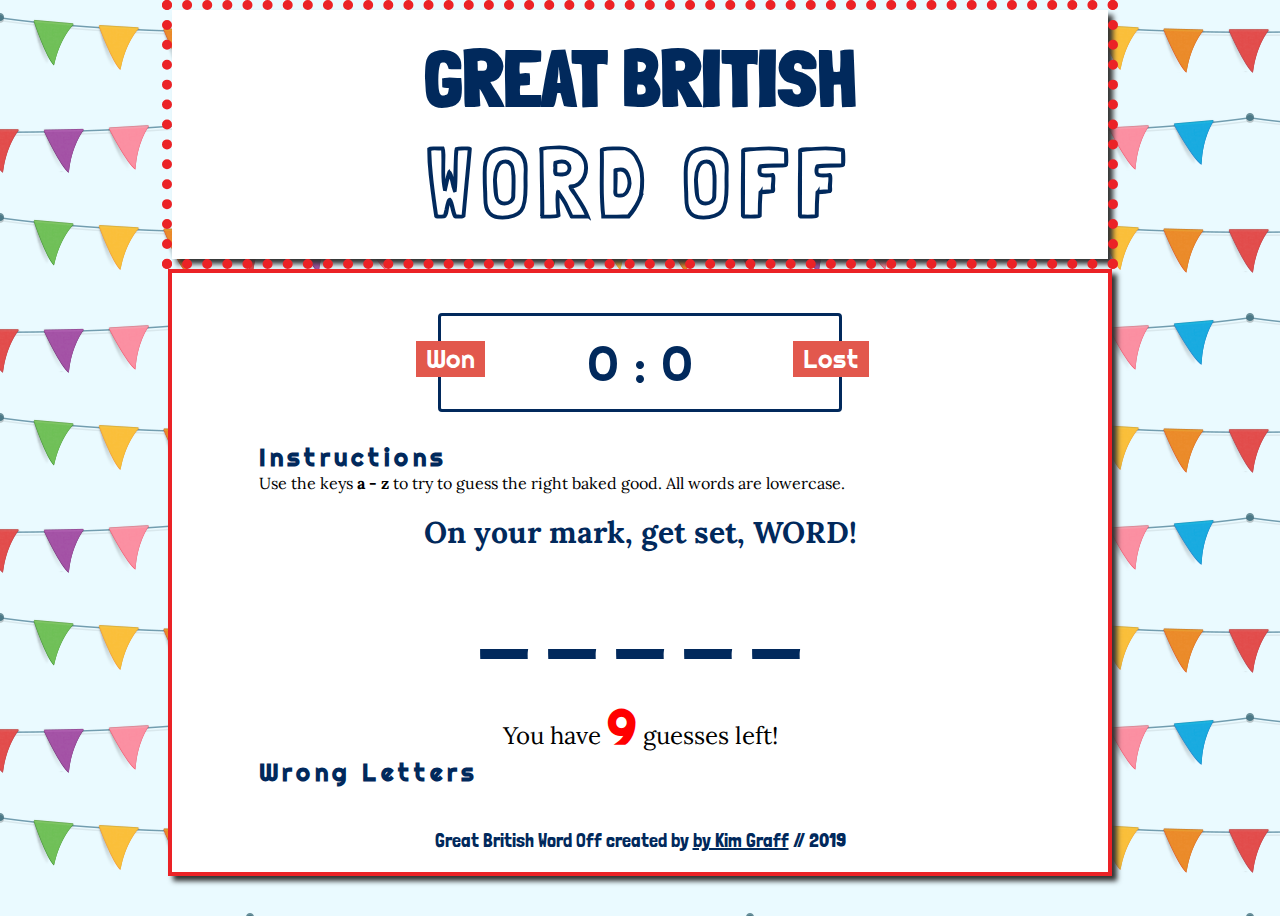
==== commit 33988b7b: "adding gif preview" ====
--- a/index.html
+++ b/index.html
@@ -60,6 +60,6 @@
 </div> <!--DIV for CONTAINER END-->
 
 <!--LINK JAVASCRIPT-->
-<script src="assets/logic.js"></script>
+<script  type="text/javascript" src="assets/logic.js"></script>
 </body>
 </html>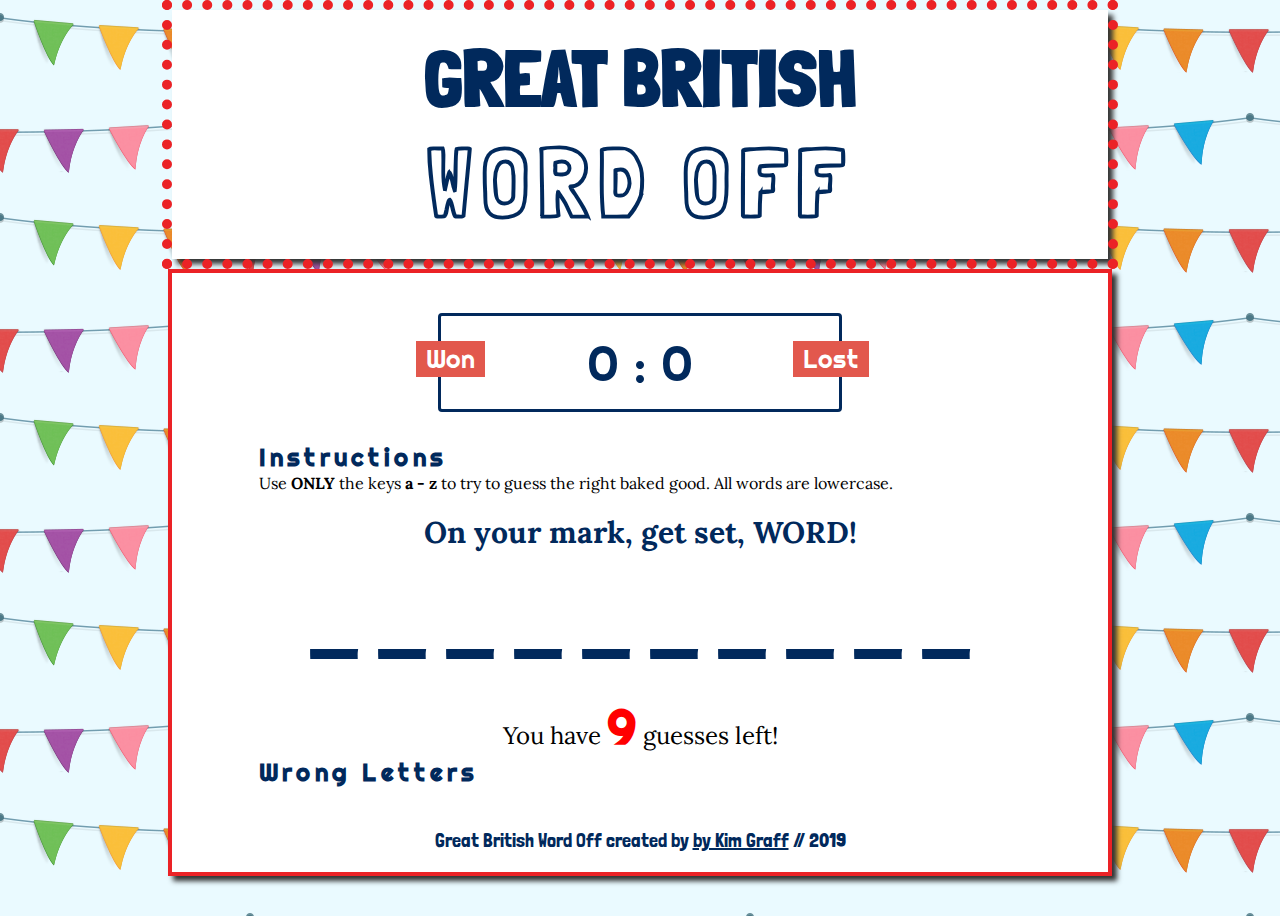
==== commit 34b33ecc: "finishing touches" ====
--- a/index.html
+++ b/index.html
@@ -32,7 +32,7 @@
 <!-- RULES FOR GAME START-->
         <div class="rules">
             <h2>Instructions</h2>
-                <p>Use the keys <strong>a - z</strong> to try to guess the right baked good. All words are lowercase.</p> 
+                <p>Use <strong>ONLY</strong> the keys <strong>a - z</strong> to try to guess the right baked good. All words are lowercase.</p> 
         </div>
         
     <!--results announced here instead of in alert. I think it looks nicer-->
@@ -50,6 +50,7 @@
             <div id="wrong-guesses"><!--wrong letters go here--></div>
         </div>
 
+
 <!--FOOTER-->
     <div class="footer">
         <!--credit thingy-->
--- a/assets/style.css
+++ b/assets/style.css
@@ -149,7 +149,6 @@
     width: 85%;
     margin: auto;
     margin-bottom: 30px;
-    margin-top: 10px;
     padding: 10px;
 }
 
